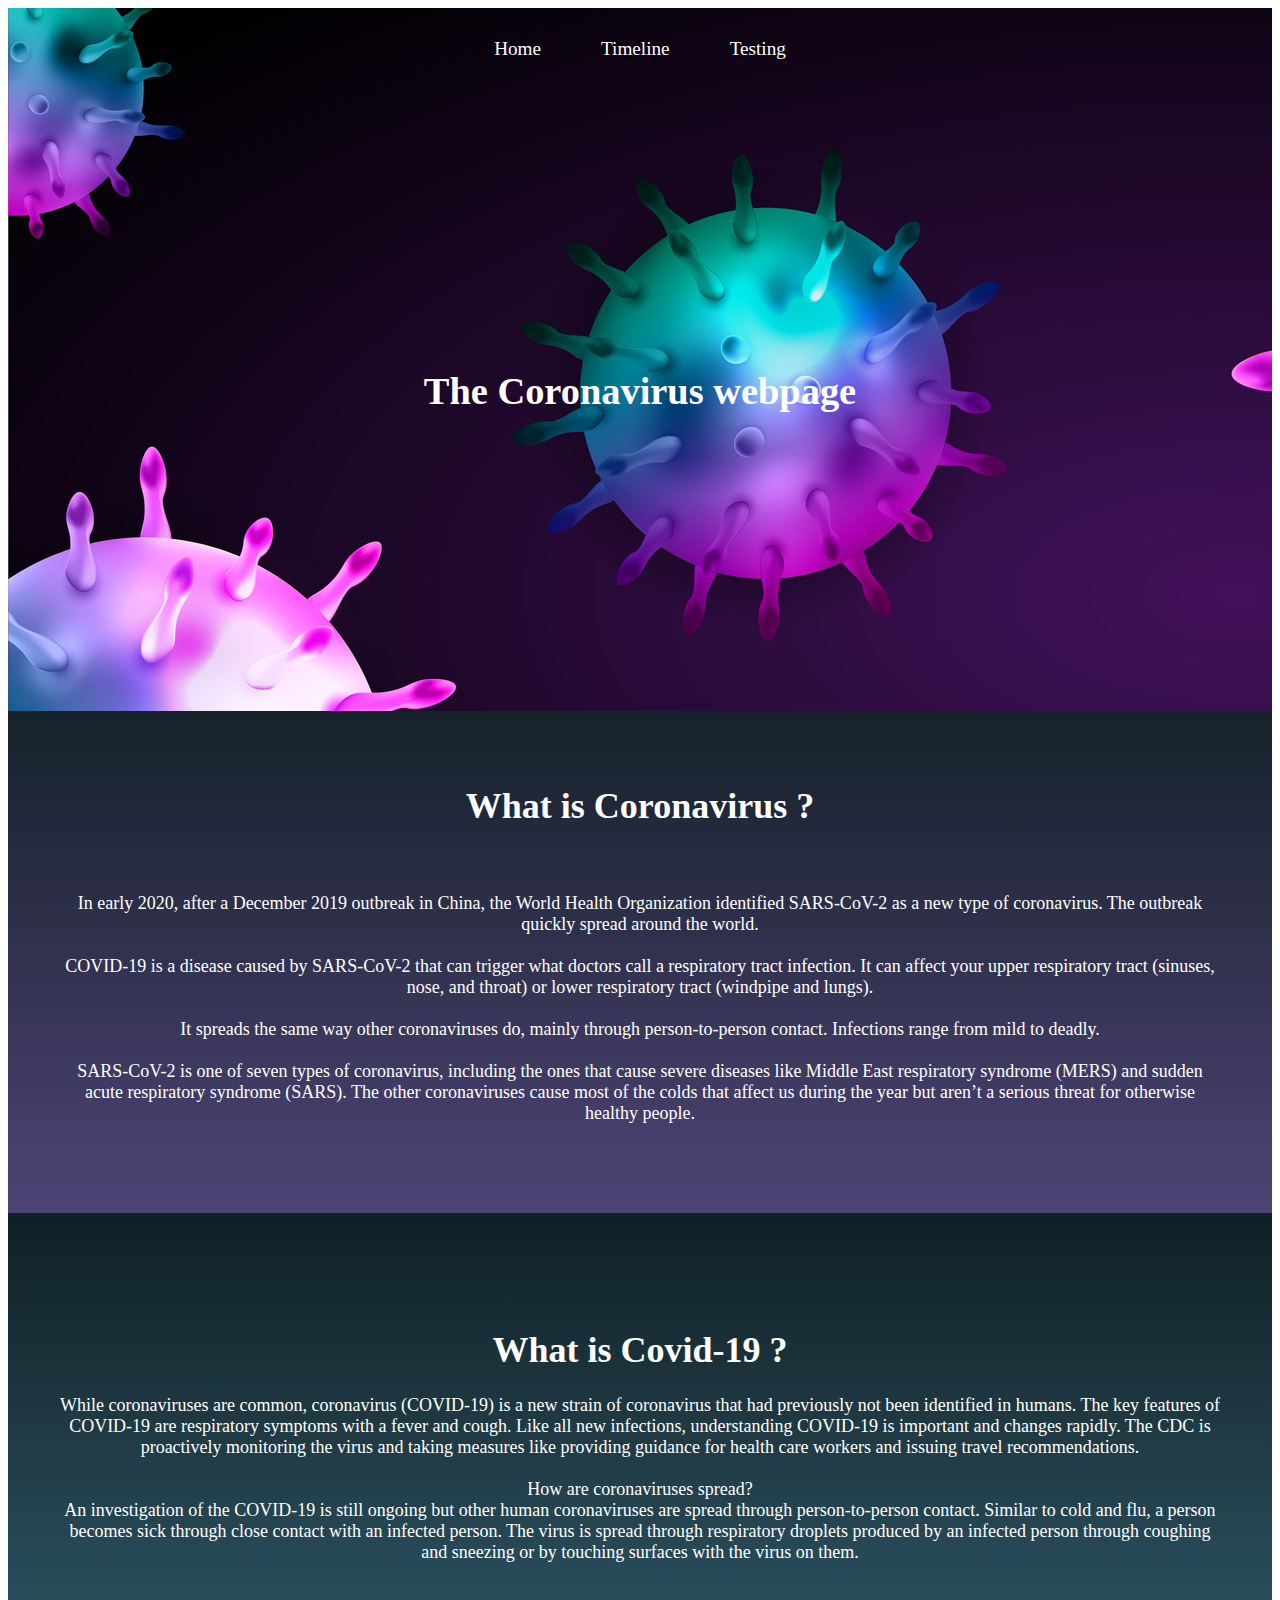
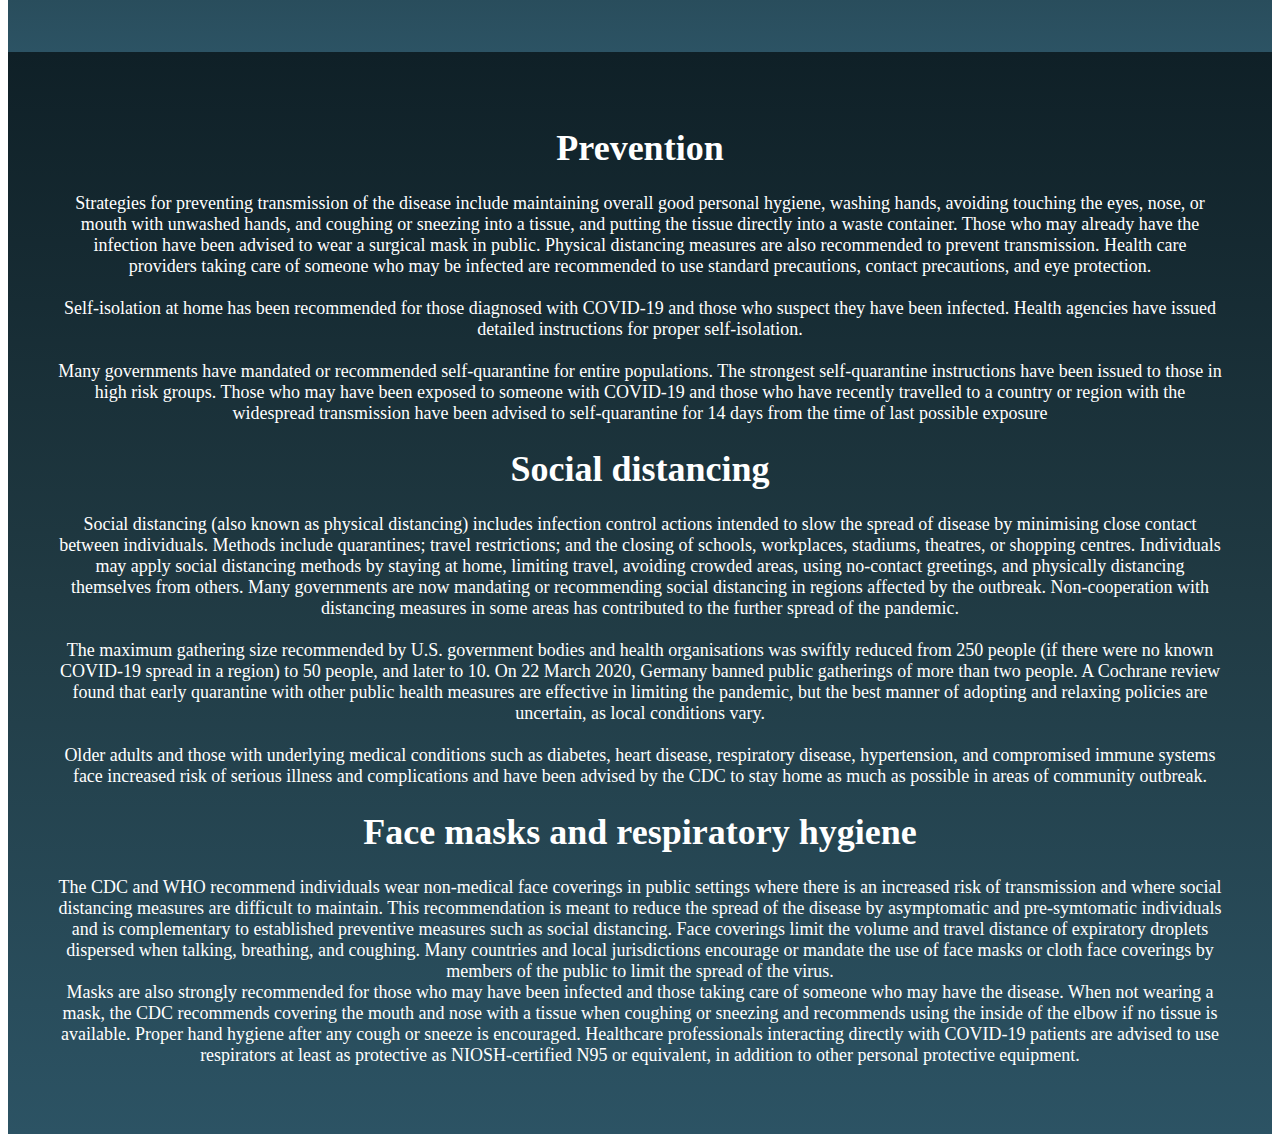
==== index.html @ 524cf652 "first commit" ====
<!DOCTYPE html>
<html lang="en">
<head>
    <meta charset="UTF-8">
    <meta http-equiv="X-UA-Compatible" content="IE=edge">
    <meta name="viewport" content="width=device-width, initial-scale=1.0">
    <title>Document</title>
    <link rel="stylesheet" href="style.css">
</head>
<body>

    <section id ="home">
        <div id ="navbar">
            <a href="#">Home</a>
            <a href="#">Timeline</a>
            <a href="#">Testing</a>
        </div> <!--Navbar-->

        <h1> The Coronavirus webpage </h1>
    </section> <!--Home-->


    <section id="info">

        <h1>What is Coronavirus ?</h1>
        <p>
            <br><br>
            In early 2020, after a December 2019 outbreak in China, the World Health Organization identified SARS-CoV-2 as a new type of coronavirus. The outbreak quickly spread around the world.
            <br><br>
            COVID-19 is a disease caused by SARS-CoV-2 that can trigger what doctors call a respiratory tract infection. It can affect your upper respiratory tract (sinuses, nose, and throat) or lower respiratory tract (windpipe and lungs).
            <br><br>
            It spreads the same way other coronaviruses do, mainly through person-to-person contact. Infections range from mild to deadly.
            <br><br>
            SARS-CoV-2 is one of seven types of coronavirus, including the ones that cause severe diseases like Middle East respiratory syndrome (MERS) and sudden acute respiratory syndrome (SARS). The other coronaviruses cause most of the colds that affect us during the year but aren’t a serious threat for otherwise healthy people.
            <br><br>
        </p>

    </section> <!--info-->


    <section id="more_info">

        <br><br>
        <h1>What is Covid-19 ?</h1>
        <p>
            While coronaviruses are common, coronavirus (COVID-19) is a new strain of coronavirus that had previously not been identified in humans. The key features of COVID-19 are respiratory symptoms with a fever and cough. Like all new infections, understanding COVID-19 is important and changes rapidly. The CDC is proactively monitoring the virus and taking measures like providing guidance for health care workers and issuing travel recommendations.
            <br><br>
            How are coronaviruses spread?
            <br>
            An investigation of the COVID-19 is still ongoing but other human coronaviruses are spread through person-to-person contact. Similar to cold and flu, a person becomes sick through close contact with an infected person. The virus is spread through respiratory droplets produced by an infected person through coughing and sneezing or by touching surfaces with the virus on them.
            <br><br> 
    </p>

    </section><!--more_info-->


    <section id="EvenMoreInfo">
        <div id="Prevention">

            <h1>Prevention</h1>
                <p>
                    Strategies for preventing transmission of the disease include maintaining overall good personal hygiene, washing hands, avoiding touching the eyes, nose, or mouth with unwashed hands, and coughing or sneezing into a tissue, and putting the tissue directly into a waste container. Those who may already have the infection have been advised to wear a surgical mask in public. Physical distancing measures are also recommended to prevent transmission. Health care providers taking care of someone who may be infected are recommended to use standard precautions, contact precautions, and eye protection.
                    <br><br>
                    Self-isolation at home has been recommended for those diagnosed with COVID-19 and those who suspect they have been infected. Health agencies have issued detailed instructions for proper self-isolation.
                    <br><br>
                    Many governments have mandated or recommended self-quarantine for entire populations. The strongest self-quarantine instructions have been issued to those in high risk groups. Those who may have been exposed to someone with COVID-19 and those who have recently travelled to a country or region with the widespread transmission have been advised to self-quarantine for 14 days from the time of last possible exposure
                </p>

        </div> <!--Prevention-->

        <div id="Social_distancing">

            <h1>Social distancing</h1>
            <p>
                Social distancing (also known as physical distancing) includes infection control actions intended to slow the spread of disease by minimising close contact between individuals. Methods include quarantines; travel restrictions; and the closing of schools, workplaces, stadiums, theatres, or shopping centres. Individuals may apply social distancing methods by staying at home, limiting travel, avoiding crowded areas, using no-contact greetings, and physically distancing themselves from others. Many governments are now mandating or recommending social distancing in regions affected by the outbreak. Non-cooperation with distancing measures in some areas has contributed to the further spread of the pandemic.
                <br><br>
                The maximum gathering size recommended by U.S. government bodies and health organisations was swiftly reduced from 250 people (if there were no known COVID-19 spread in a region) to 50 people, and later to 10. On 22 March 2020, Germany banned public gatherings of more than two people. A Cochrane review found that early quarantine with other public health measures are effective in limiting the pandemic, but the best manner of adopting and relaxing policies are uncertain, as local conditions vary.
                <br><br>
                Older adults and those with underlying medical conditions such as diabetes, heart disease, respiratory disease, hypertension, and compromised immune systems face increased risk of serious illness and complications and have been advised by the CDC to stay home as much as possible in areas of community outbreak.
            </p>
        </div> <!--Social_distancing-->

        <div id="Face_mask">
            <h1>Face masks and respiratory hygiene</h1>
            <p>
                The CDC and WHO recommend individuals wear non-medical face coverings in public settings where there is an increased risk of transmission and where social distancing measures are difficult to maintain. This recommendation is meant to reduce the spread of the disease by asymptomatic and pre-symtomatic individuals and is complementary to established preventive measures such as social distancing. Face coverings limit the volume and travel distance of expiratory droplets dispersed when talking, breathing, and coughing. Many countries and local jurisdictions encourage or mandate the use of face masks or cloth face coverings by members of the public to limit the spread of the virus.
                <br>
		        Masks are also strongly recommended for those who may have been infected and those taking care of someone who may have the disease. When not wearing a mask, the CDC recommends covering the mouth and nose with a tissue when coughing or sneezing and recommends using the inside of the elbow if no tissue is available. Proper hand hygiene after any cough or sneeze is encouraged. Healthcare professionals interacting directly with COVID-19 patients are advised to use respirators at least as protective as NIOSH-certified N95 or equivalent, in addition to other personal protective equipment.
                </p>
        </div> <!--Face_mask-->

    </section> <!--EvenMoreInfo-->

</body>
</html>
---- style.css ----
#home{
    background-image: url(Coronavirus-1.jpg);
    padding-bottom: 20px;
    font-size: larger;
}

#navbar{
    margin: auto;
    display: flex;
    justify-content: center;
}

#navbar a{
    margin: 30px;
    text-decoration: none;
    color: white;
}

#home h1{
    color: white;
    text-align: center;
    padding-top: 20%;
    padding-bottom: 20%;
}

#info{
    font-size: large;
    padding: 50px;
    background: linear-gradient(to bottom, #16222a, #4e4376);
    color: white;
    text-align: center;
}
#more_info{
    font-size: large;
    padding: 50px;
    background: linear-gradient(to bottom, #0f2027, #203a43, #2c5364);
    color: white;
    text-align: center;
}
#EvenMoreInfo{
    font-size: large;
    padding: 50px;
    background: linear-gradient(to bottom, #0f2027, #203a43, #2c5364);
    color: white;
    text-align: center;
}
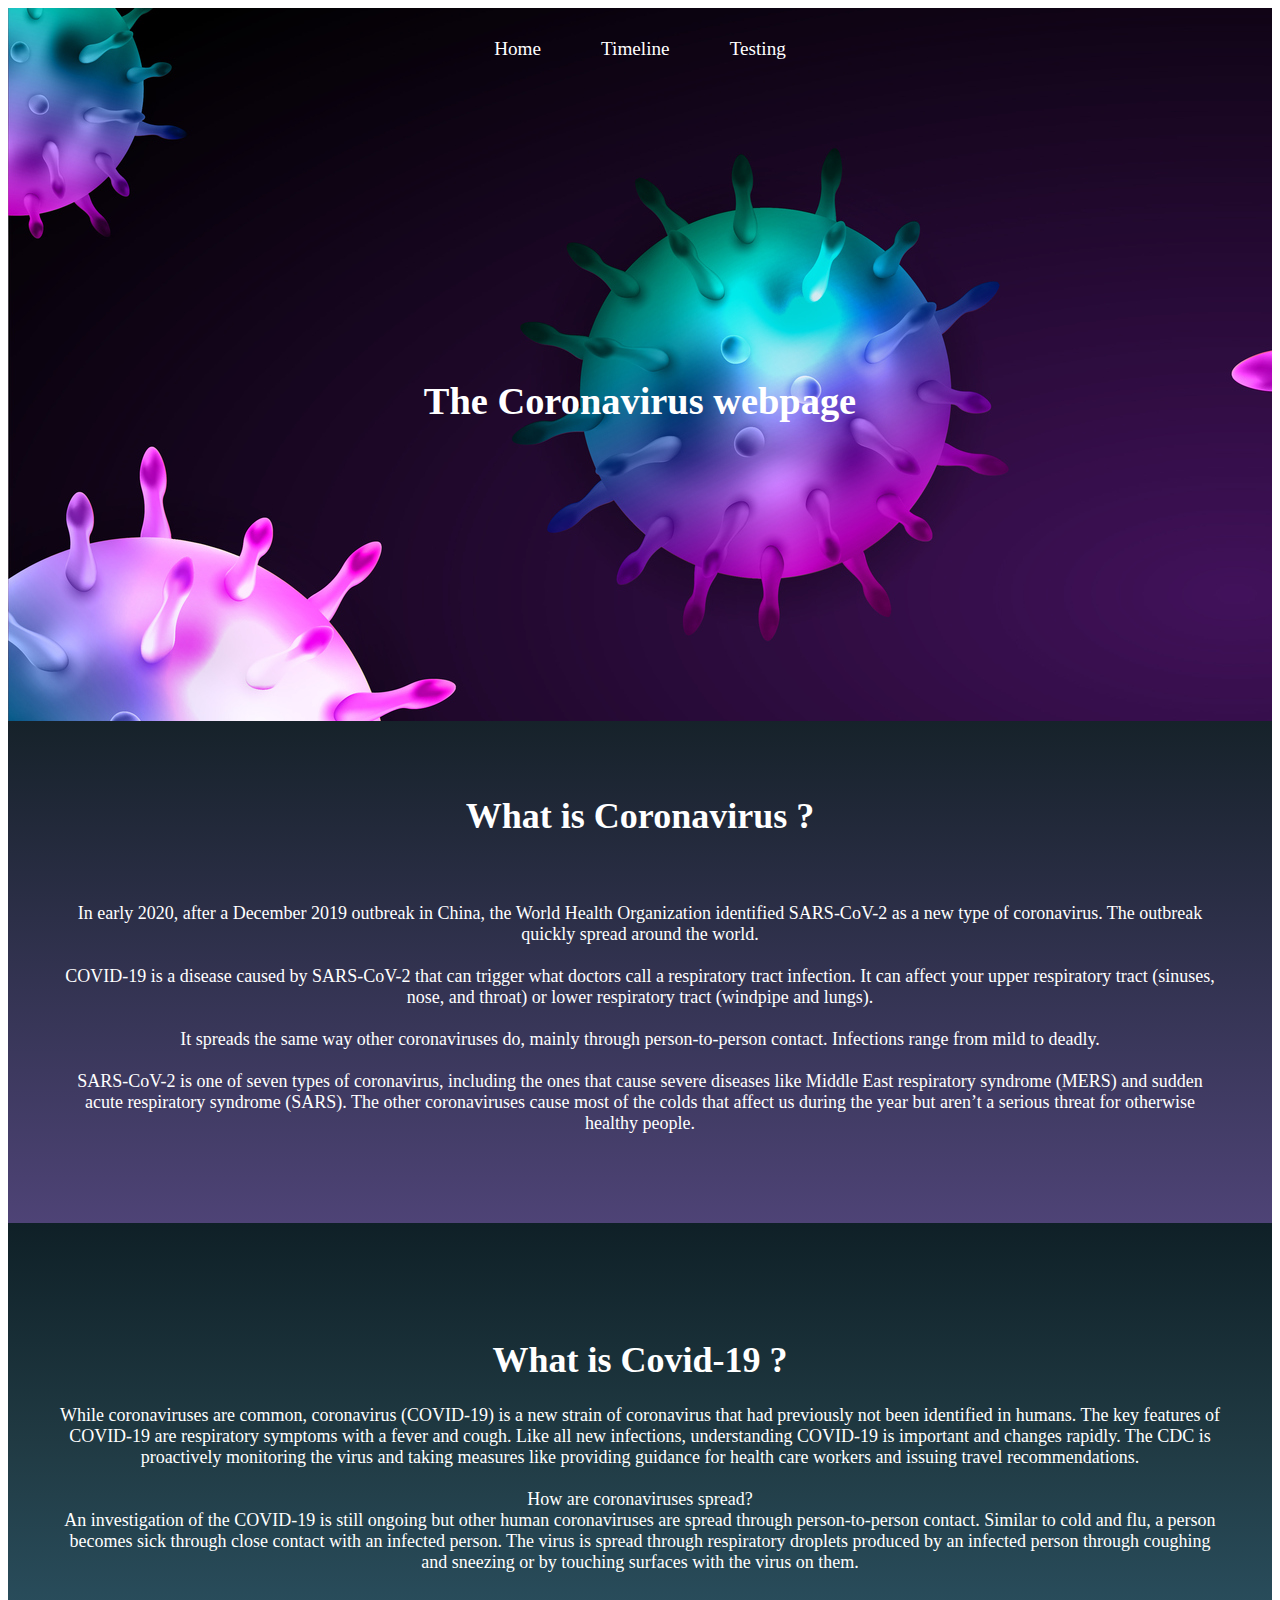
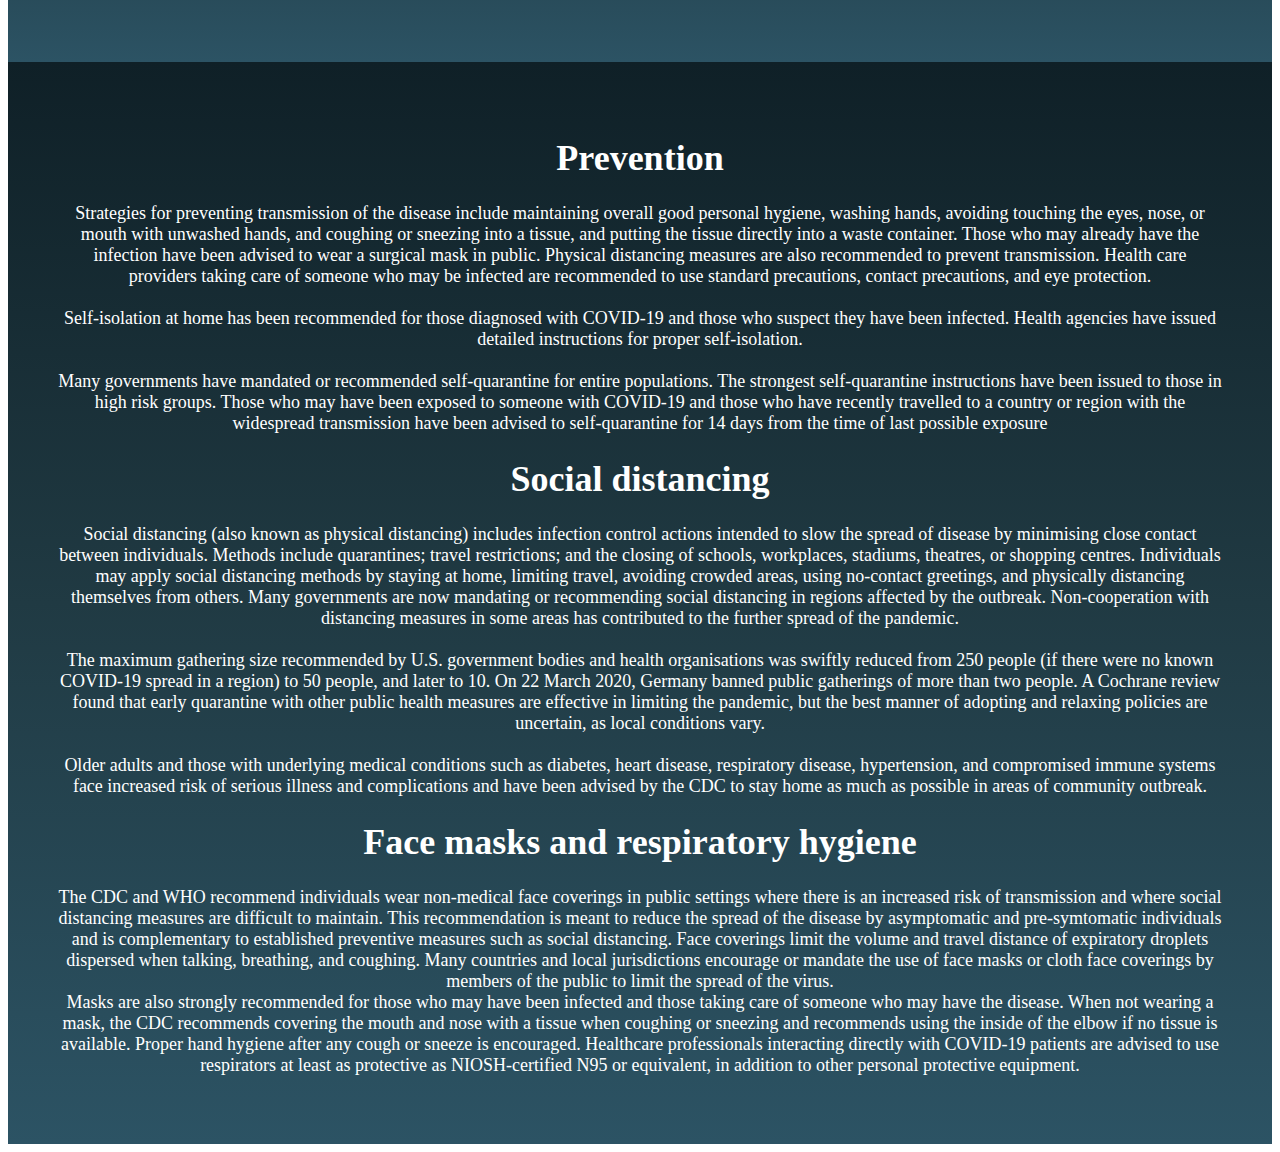
==== commit d68887e3: "Added timeline" ====
--- a/index.html
+++ b/index.html
@@ -5,14 +5,14 @@
     <meta http-equiv="X-UA-Compatible" content="IE=edge">
     <meta name="viewport" content="width=device-width, initial-scale=1.0">
     <title>Document</title>
-    <link rel="stylesheet" href="style.css">
+    <link rel="stylesheet" href="styles/styleMain.css">
 </head>
 <body>
 
     <section id ="home">
         <div id ="navbar">
             <a href="#">Home</a>
-            <a href="#">Timeline</a>
+            <a href="/timeline.html">Timeline</a>
             <a href="#">Testing</a>
         </div> <!--Navbar-->
 
--- a/styles/styleMain.css
+++ b/styles/styleMain.css
@@ -0,0 +1,51 @@
+#home{
+    background-image: url(../assets/Coronavirus-1.jpg);
+    padding-bottom: 20px;
+    font-size: larger;
+}
+
+#navbar{
+    margin: auto;
+    display: flex;
+    justify-content: center;
+}
+
+#navbar a{
+    margin: 30px;
+    padding-bottom:10px ;
+    text-decoration: none;
+    color: white;
+}
+
+#navbar a:hover{
+    border-bottom: 2px solid white;
+}
+
+#home h1{
+    color: white;
+    text-align: center;
+    padding-top: 20%;
+    padding-bottom: 20%;
+}
+
+#info{
+    font-size: large;
+    padding: 50px;
+    background: linear-gradient(to bottom, #16222a, #4e4376);
+    color: white;
+    text-align: center;
+}
+#more_info{
+    font-size: large;
+    padding: 50px;
+    background: linear-gradient(to bottom, #0f2027, #203a43, #2c5364);
+    color: white;
+    text-align: center;
+}
+#EvenMoreInfo{
+    font-size: large;
+    padding: 50px;
+    background: linear-gradient(to bottom, #0f2027, #203a43, #2c5364);
+    color: white;
+    text-align: center;
+}